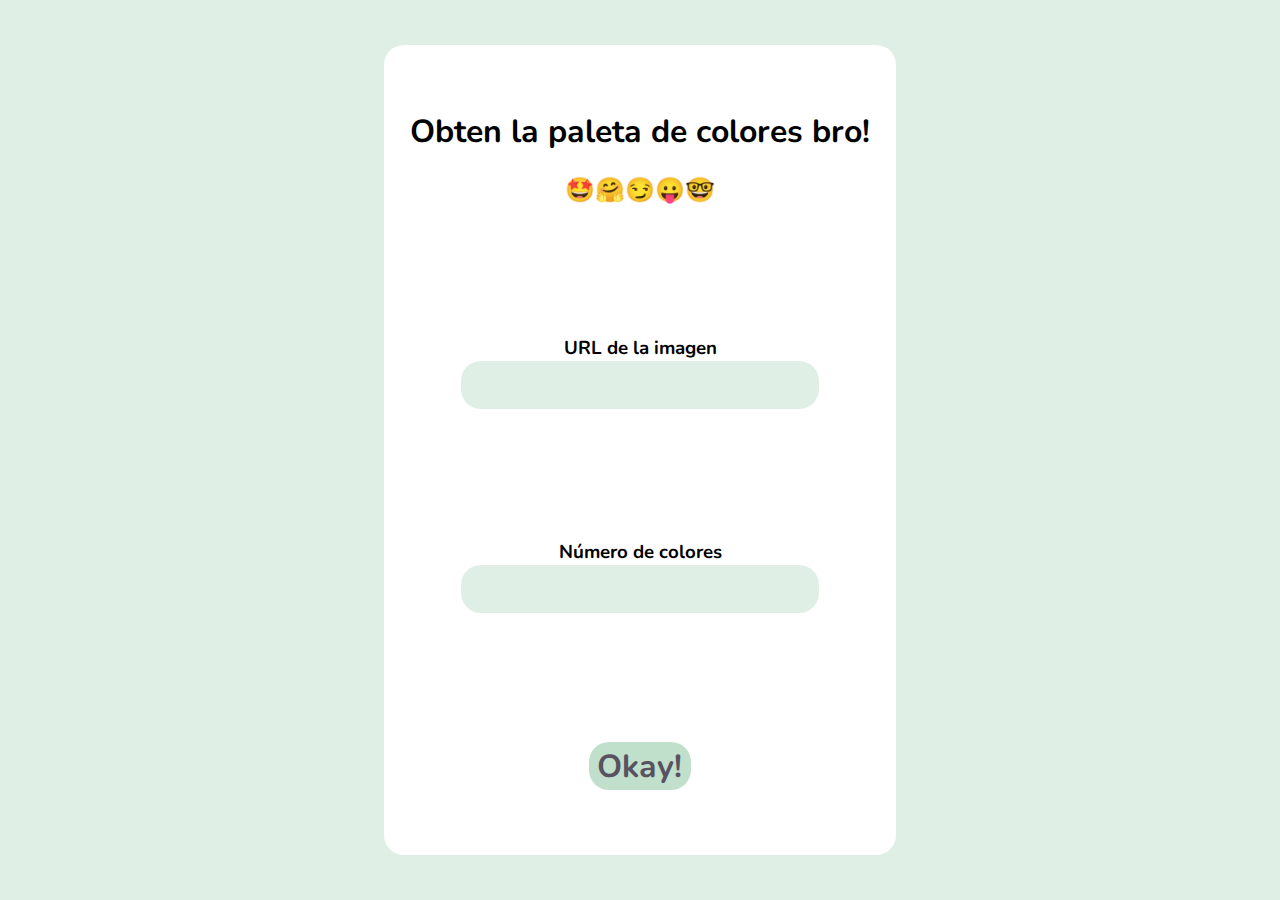
==== templates/index.html @ fef5c16c "Initial commit" ====
<!DOCTYPE html>
<html lang="en">
<head>
    <meta charset="UTF-8">
    <meta name="viewport" content="width=device-width, initial-scale=1.0">
    <title>Welcome!</title>
    <link rel="stylesheet" href="../static/css/styles.css">
</head>
<body>
    <form action="/image-process" method="POST" class="mini-container">
        <div class="text-wrapper">
            <h1>Obten la paleta de colores bro!</h1>
            <h2>🤩🤗😏😛🤓</h2>
        </div>
        <label for="image_url">
            <h3>URL de la imagen</h3>
            <input class="input" required type="text" name="image_url" >
        </label>
        <label for="n_colors">
            <h3>Número de colores</h3>
            <input class="input" required type="text" name="n_colors" >
        </label>
        <input class="input" type="submit" value="Okay!">
    </form>

    <script>
    function getRandomColor() {
        let color = []
        for (var i = 0; i < 3; i++) {
            color[i] = Math.floor(Math.random() * 255);
        }
        return color;
    }

    function setRandomColor() {
        const body = document.body;
        const inputs = document.querySelectorAll('.input');

        let color = getRandomColor();
        body.style.backgroundColor = `rgba(${color[0]},${color[1]},${color[2]}, 0.3)`;
        for(input of inputs){
            input.style.backgroundColor = `rgba(${color[0]},${color[1]},${color[2]}, 0.3)`;
        }
        inputs[inputs.length - 1].style.backgroundColor = `rgba(${color[0]},${color[1]},${color[2]}, 0.6)`

    }
    setRandomColor();
    setInterval(() => setRandomColor(), 3000);

    </script>
</body>
</html>
---- static/css/styles.css ----
@import url("https://fonts.googleapis.com/css2?family=Nunito:wght@200;300;400;600;700;800&display=swap");
* {
  padding: 0;
  margin: 0;
  font-family: 'Nunito';
  -webkit-box-sizing: border-box;
          box-sizing: border-box;
}

body {
  width: 100vw;
  height: 100vh;
  display: -webkit-box;
  display: -ms-flexbox;
  display: flex;
  -webkit-box-align: center;
      -ms-flex-align: center;
          align-items: center;
  -webkit-box-pack: center;
      -ms-flex-pack: center;
          justify-content: center;
  -webkit-transition: 500ms ease;
  transition: 500ms ease;
  background-color: #F0E5CF;
}

.mini-container {
  width: 40%;
  height: 90%;
  background: #fff;
  display: -webkit-box;
  display: -ms-flexbox;
  display: flex;
  -webkit-box-orient: vertical;
  -webkit-box-direction: normal;
      -ms-flex-direction: column;
          flex-direction: column;
  -webkit-box-align: center;
      -ms-flex-align: center;
          align-items: center;
  -ms-flex-pack: distribute;
      justify-content: space-around;
  border-radius: 20px;
  text-align: center;
}

.mini-container h1 {
  height: 4rem;
}

.mini-container label {
  width: 100%;
  display: -webkit-box;
  display: -ms-flexbox;
  display: flex;
  -webkit-box-orient: vertical;
  -webkit-box-direction: normal;
      -ms-flex-direction: column;
          flex-direction: column;
  -webkit-box-pack: center;
      -ms-flex-pack: center;
          justify-content: center;
  -webkit-box-align: center;
      -ms-flex-align: center;
          align-items: center;
}

input {
  width: 70%;
  height: 3rem;
  border: 0;
  padding: 1rem;
  outline: none;
  color: #595260;
  border-radius: 20px;
  font-size: 1.2rem;
  -webkit-transition: 500ms ease;
  transition: 500ms ease;
  text-align: center;
}

input::-webkit-input-placeholder {
  font-size: 1.2rem;
}

input:-ms-input-placeholder {
  font-size: 1.2rem;
}

input::-ms-input-placeholder {
  font-size: 1.2rem;
}

input::placeholder {
  font-size: 1.2rem;
}

input[type=submit] {
  padding: 0;
  cursor: pointer;
  font-size: 2rem;
  font-weight: bolder;
  width: 20%;
}

.container {
  width: 80%;
  height: 90%;
  display: -webkit-box;
  display: -ms-flexbox;
  display: flex;
  background-color: #fff;
  -webkit-box-orient: vertical;
  -webkit-box-direction: normal;
      -ms-flex-direction: column;
          flex-direction: column;
  -webkit-box-align: center;
      -ms-flex-align: center;
          align-items: center;
  -ms-flex-pack: distribute;
      justify-content: space-around;
  border-radius: 20px;
  -webkit-transition: 500ms ease;
  transition: 500ms ease;
  position: relative;
}

.container img {
  width: 40%;
  height: auto;
  border-radius: 20px;
  overflow: hidden;
  -o-object-fit: cover;
     object-fit: cover;
}

.container__colors {
  display: -webkit-box;
  display: -ms-flexbox;
  display: flex;
  width: 70%;
  height: 50px;
}

.container__colors--item {
  height: 100%;
  width: 20px;
  -webkit-box-flex: 1;
      -ms-flex: 1;
          flex: 1;
  margin-right: 0.7rem;
  border-radius: 20px;
  cursor: pointer;
  -webkit-transition: all 450ms ease;
  transition: all 450ms ease;
}

.container__colors--item:hover {
  -webkit-transform: scale(1.2);
          transform: scale(1.2);
}

.container .back-arrow {
  width: 50px;
  height: 50px;
  position: absolute;
  z-index: 999;
  top: 10px;
  left: 10px;
  cursor: pointer;
}

.btn {
  border-radius: 100%;
  background: #FFB344;
  width: 150px;
  height: 150px;
  color: #fff;
  font-size: 2rem;
  text-decoration: none;
  display: -webkit-box;
  display: -ms-flexbox;
  display: flex;
  -webkit-box-align: center;
      -ms-flex-align: center;
          align-items: center;
  -webkit-box-pack: center;
      -ms-flex-pack: center;
          justify-content: center;
  margin-bottom: 100px;
  -webkit-transition: 450ms ease;
  transition: 450ms ease;
}

.btn:hover {
  -webkit-transform: scale(1.4);
          transform: scale(1.4);
}
/*# sourceMappingURL=styles.css.map */
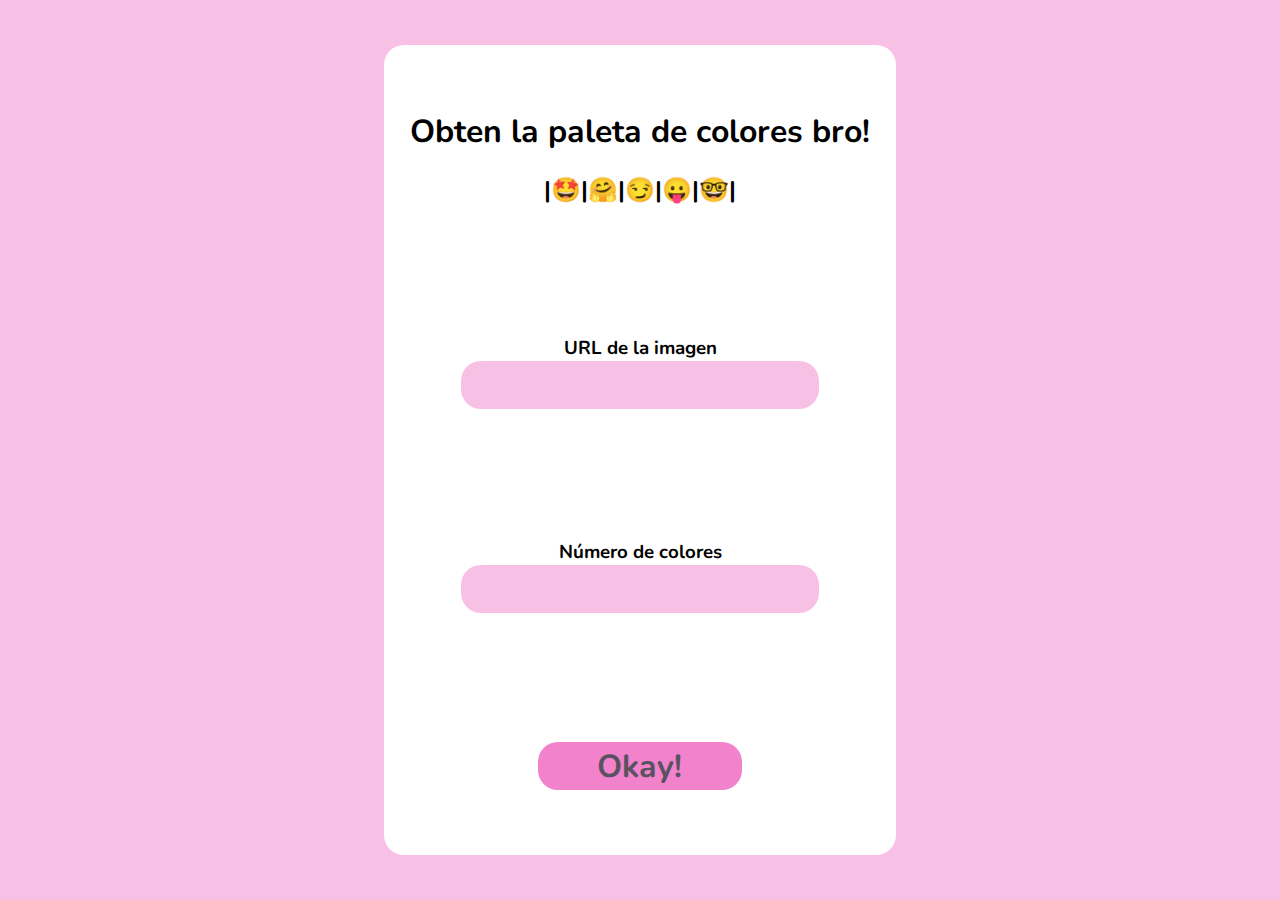
==== commit 185ed082: "Add responsitivity to the site" ====
--- a/templates/index.html
+++ b/templates/index.html
@@ -10,7 +10,7 @@
     <form action="/image-process" method="POST" class="mini-container">
         <div class="text-wrapper">
             <h1>Obten la paleta de colores bro!</h1>
-            <h2>🤩🤗😏😛🤓</h2>
+            <h2>|🤩|🤗|😏|😛|🤓|</h2>
         </div>
         <label for="image_url">
             <h3>URL de la imagen</h3>
--- a/static/css/styles.css
+++ b/static/css/styles.css
@@ -100,7 +100,12 @@
   cursor: pointer;
   font-size: 2rem;
   font-weight: bolder;
-  width: 20%;
+  width: 40%;
+}
+
+input[type=submit]:hover {
+  -webkit-transform: scale(1.2);
+          transform: scale(1.2);
 }
 
 .container {
@@ -165,7 +170,7 @@
   height: 50px;
   position: absolute;
   z-index: 999;
-  top: 10px;
+  top: 16px;
   left: 10px;
   cursor: pointer;
 }
@@ -196,4 +201,49 @@
   -webkit-transform: scale(1.4);
           transform: scale(1.4);
 }
+
+@media only screen and (max-width: 1200px) {
+  .mini-container {
+    padding: 1rem;
+  }
+  .mini-container h2 {
+    margin-top: 30px;
+  }
+}
+
+@media only screen and (max-width: 700px) {
+  .mini-container {
+    width: 100%;
+    height: 100%;
+    border-radius: 0;
+    padding: 1rem;
+  }
+  .mini-container h2 {
+    margin-top: 30px;
+  }
+  .mini-container[type=submit] {
+    width: 50%;
+  }
+}
+
+@media only screen and (max-width: 900px) {
+  .container {
+    width: 100%;
+    height: 100%;
+    border-radius: 0;
+    -webkit-box-pack: center;
+        -ms-flex-pack: center;
+            justify-content: center;
+    -webkit-box-align: center;
+        -ms-flex-align: center;
+            align-items: center;
+  }
+  .container img {
+    margin-bottom: 2rem;
+    width: 80%;
+  }
+  .container__colors {
+    width: 90%;
+  }
+}
 /*# sourceMappingURL=styles.css.map */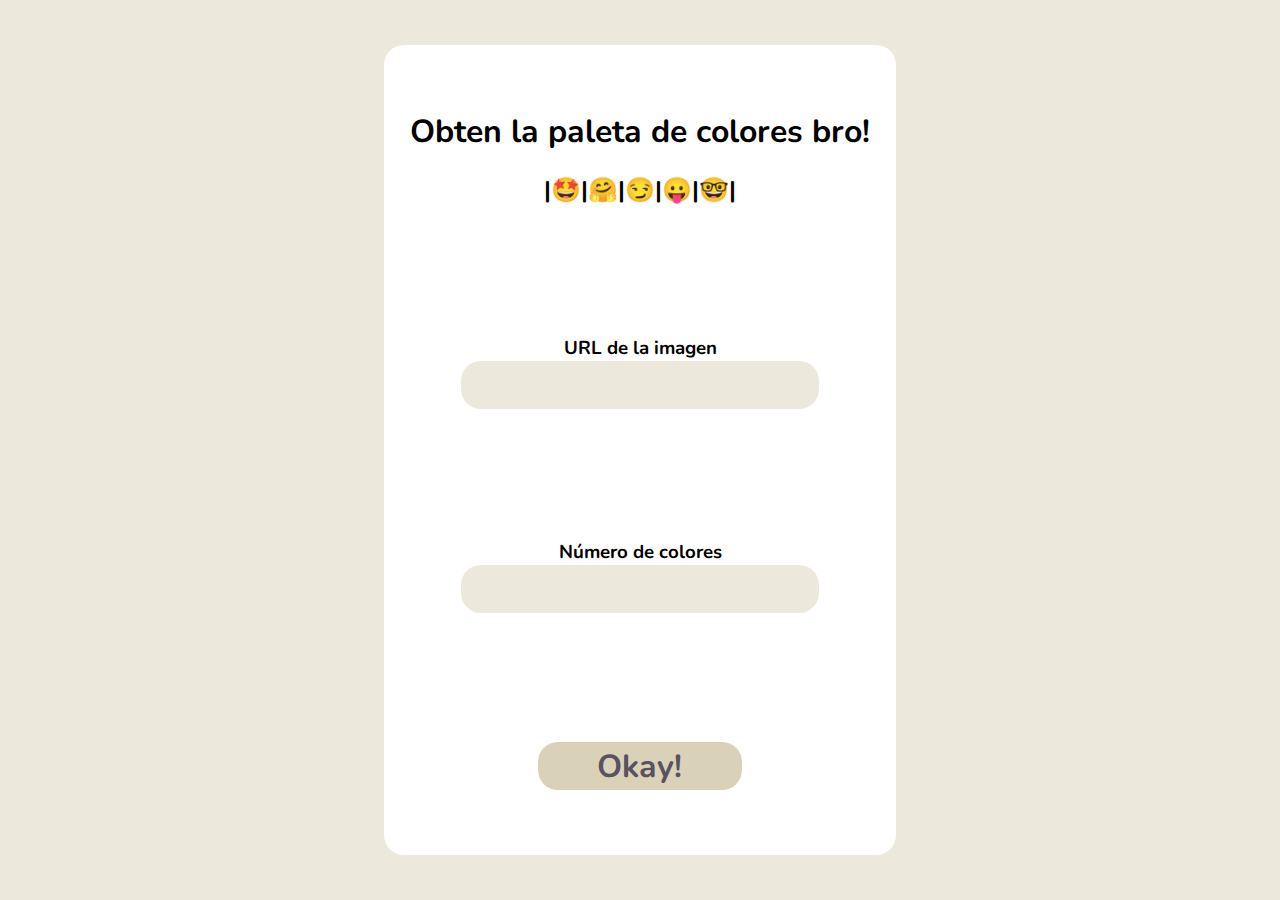
==== commit 724a63b5: "Fix template" ====
--- a/templates/index.html
+++ b/templates/index.html
@@ -1,52 +1,52 @@
-<!DOCTYPE html>
-<html lang="en">
-<head>
-    <meta charset="UTF-8">
-    <meta name="viewport" content="width=device-width, initial-scale=1.0">
-    <title>Welcome!</title>
-    <link rel="stylesheet" href="../static/css/styles.css">
-</head>
-<body>
-    <form action="/image-process" method="POST" class="mini-container">
-        <div class="text-wrapper">
-            <h1>Obten la paleta de colores bro!</h1>
-            <h2>|🤩|🤗|😏|😛|🤓|</h2>
-        </div>
-        <label for="image_url">
-            <h3>URL de la imagen</h3>
-            <input class="input" required type="text" name="image_url" >
-        </label>
-        <label for="n_colors">
-            <h3>Número de colores</h3>
-            <input class="input" required type="text" name="n_colors" >
-        </label>
-        <input class="input" type="submit" value="Okay!">
-    </form>
-
-    <script>
-    function getRandomColor() {
-        let color = []
-        for (var i = 0; i < 3; i++) {
-            color[i] = Math.floor(Math.random() * 255);
-        }
-        return color;
-    }
-
-    function setRandomColor() {
-        const body = document.body;
-        const inputs = document.querySelectorAll('.input');
-
-        let color = getRandomColor();
-        body.style.backgroundColor = `rgba(${color[0]},${color[1]},${color[2]}, 0.3)`;
-        for(input of inputs){
-            input.style.backgroundColor = `rgba(${color[0]},${color[1]},${color[2]}, 0.3)`;
-        }
-        inputs[inputs.length - 1].style.backgroundColor = `rgba(${color[0]},${color[1]},${color[2]}, 0.6)`
-
-    }
-    setRandomColor();
-    setInterval(() => setRandomColor(), 3000);
-
-    </script>
-</body>
+<!DOCTYPE html>
+<html lang="en">
+<head>
+    <meta charset="UTF-8">
+    <meta name="viewport" content="width=device-width, initial-scale=1.0">
+    <title>Welcome!</title>
+    <link rel="stylesheet" href="../static/css/styles.css">
+</head>
+<body>
+    <form action="/image-process" method="POST" class="mini-container">
+        <div class="text-wrapper">
+            <h1>Obten la paleta de colores bro!</h1>
+            <h2>|🤩|🤗|😏|😛|🤓|</h2>
+        </div>
+        <label for="image_url">
+            <h3>URL de la imagen</h3>
+            <input class="input" required type="text" name="image_url" >
+        </label>
+        <label for="n_colors">
+            <h3>Número de colores</h3>
+            <input class="input" required type="text" name="n_colors" >
+        </label>
+        <input class="input" type="submit" value="Okay!">
+    </form>
+
+    <script>
+    function getRandomColor() {
+        let color = []
+        for (var i = 0; i < 3; i++) {
+            color[i] = Math.floor(Math.random() * 255);
+        }
+        return color;
+    }
+
+    function setRandomColor() {
+        const body = document.body;
+        const inputs = document.querySelectorAll('.input');
+
+        let color = getRandomColor();
+        body.style.backgroundColor = `rgba(${color[0]},${color[1]},${color[2]}, 0.3)`;
+        for(input of inputs){
+            input.style.backgroundColor = `rgba(${color[0]},${color[1]},${color[2]}, 0.3)`;
+        }
+        inputs[inputs.length - 1].style.backgroundColor = `rgba(${color[0]},${color[1]},${color[2]}, 0.6)`
+
+    }
+    setRandomColor();
+    setInterval(() => setRandomColor(), 3000);
+
+    </script>
+</body>
 </html>--- a/static/css/styles.css
+++ b/static/css/styles.css
@@ -1,249 +1,247 @@
-@import url("https://fonts.googleapis.com/css2?family=Nunito:wght@200;300;400;600;700;800&display=swap");
-* {
-  padding: 0;
-  margin: 0;
-  font-family: 'Nunito';
-  -webkit-box-sizing: border-box;
-          box-sizing: border-box;
-}
-
-body {
-  width: 100vw;
-  height: 100vh;
-  display: -webkit-box;
-  display: -ms-flexbox;
-  display: flex;
-  -webkit-box-align: center;
-      -ms-flex-align: center;
-          align-items: center;
-  -webkit-box-pack: center;
-      -ms-flex-pack: center;
-          justify-content: center;
-  -webkit-transition: 500ms ease;
-  transition: 500ms ease;
-  background-color: #F0E5CF;
-}
-
-.mini-container {
-  width: 40%;
-  height: 90%;
-  background: #fff;
-  display: -webkit-box;
-  display: -ms-flexbox;
-  display: flex;
-  -webkit-box-orient: vertical;
-  -webkit-box-direction: normal;
-      -ms-flex-direction: column;
-          flex-direction: column;
-  -webkit-box-align: center;
-      -ms-flex-align: center;
-          align-items: center;
-  -ms-flex-pack: distribute;
-      justify-content: space-around;
-  border-radius: 20px;
-  text-align: center;
-}
-
-.mini-container h1 {
-  height: 4rem;
-}
-
-.mini-container label {
-  width: 100%;
-  display: -webkit-box;
-  display: -ms-flexbox;
-  display: flex;
-  -webkit-box-orient: vertical;
-  -webkit-box-direction: normal;
-      -ms-flex-direction: column;
-          flex-direction: column;
-  -webkit-box-pack: center;
-      -ms-flex-pack: center;
-          justify-content: center;
-  -webkit-box-align: center;
-      -ms-flex-align: center;
-          align-items: center;
-}
-
-input {
-  width: 70%;
-  height: 3rem;
-  border: 0;
-  padding: 1rem;
-  outline: none;
-  color: #595260;
-  border-radius: 20px;
-  font-size: 1.2rem;
-  -webkit-transition: 500ms ease;
-  transition: 500ms ease;
-  text-align: center;
-}
-
-input::-webkit-input-placeholder {
-  font-size: 1.2rem;
-}
-
-input:-ms-input-placeholder {
-  font-size: 1.2rem;
-}
-
-input::-ms-input-placeholder {
-  font-size: 1.2rem;
-}
-
-input::placeholder {
-  font-size: 1.2rem;
-}
-
-input[type=submit] {
-  padding: 0;
-  cursor: pointer;
-  font-size: 2rem;
-  font-weight: bolder;
-  width: 40%;
-}
-
-input[type=submit]:hover {
-  -webkit-transform: scale(1.2);
-          transform: scale(1.2);
-}
-
-.container {
-  width: 80%;
-  height: 90%;
-  display: -webkit-box;
-  display: -ms-flexbox;
-  display: flex;
-  background-color: #fff;
-  -webkit-box-orient: vertical;
-  -webkit-box-direction: normal;
-      -ms-flex-direction: column;
-          flex-direction: column;
-  -webkit-box-align: center;
-      -ms-flex-align: center;
-          align-items: center;
-  -ms-flex-pack: distribute;
-      justify-content: space-around;
-  border-radius: 20px;
-  -webkit-transition: 500ms ease;
-  transition: 500ms ease;
-  position: relative;
-}
-
-.container img {
-  width: 40%;
-  height: auto;
-  border-radius: 20px;
-  overflow: hidden;
-  -o-object-fit: cover;
-     object-fit: cover;
-}
-
-.container__colors {
-  display: -webkit-box;
-  display: -ms-flexbox;
-  display: flex;
-  width: 70%;
-  height: 50px;
-}
-
-.container__colors--item {
-  height: 100%;
-  width: 20px;
-  -webkit-box-flex: 1;
-      -ms-flex: 1;
-          flex: 1;
-  margin-right: 0.7rem;
-  border-radius: 20px;
-  cursor: pointer;
-  -webkit-transition: all 450ms ease;
-  transition: all 450ms ease;
-}
-
-.container__colors--item:hover {
-  -webkit-transform: scale(1.2);
-          transform: scale(1.2);
-}
-
-.container .back-arrow {
-  width: 50px;
-  height: 50px;
-  position: absolute;
-  z-index: 999;
-  top: 16px;
-  left: 10px;
-  cursor: pointer;
-}
-
-.btn {
-  border-radius: 100%;
-  background: #FFB344;
-  width: 150px;
-  height: 150px;
-  color: #fff;
-  font-size: 2rem;
-  text-decoration: none;
-  display: -webkit-box;
-  display: -ms-flexbox;
-  display: flex;
-  -webkit-box-align: center;
-      -ms-flex-align: center;
-          align-items: center;
-  -webkit-box-pack: center;
-      -ms-flex-pack: center;
-          justify-content: center;
-  margin-bottom: 100px;
-  -webkit-transition: 450ms ease;
-  transition: 450ms ease;
-}
-
-.btn:hover {
-  -webkit-transform: scale(1.4);
-          transform: scale(1.4);
-}
-
-@media only screen and (max-width: 1200px) {
-  .mini-container {
-    padding: 1rem;
-  }
-  .mini-container h2 {
-    margin-top: 30px;
-  }
-}
-
-@media only screen and (max-width: 700px) {
-  .mini-container {
-    width: 100%;
-    height: 100%;
-    border-radius: 0;
-    padding: 1rem;
-  }
-  .mini-container h2 {
-    margin-top: 30px;
-  }
-  .mini-container[type=submit] {
-    width: 50%;
-  }
-}
-
-@media only screen and (max-width: 900px) {
-  .container {
-    width: 100%;
-    height: 100%;
-    border-radius: 0;
-    -webkit-box-pack: center;
-        -ms-flex-pack: center;
-            justify-content: center;
-    -webkit-box-align: center;
-        -ms-flex-align: center;
-            align-items: center;
-  }
-  .container img {
-    margin-bottom: 2rem;
-    width: 80%;
-  }
-  .container__colors {
-    width: 90%;
-  }
-}
+@import url("https://fonts.googleapis.com/css2?family=Nunito:wght@200;300;400;600;700;800&display=swap");
+* {
+  padding: 0;
+  margin: 0;
+  font-family: 'Nunito';
+  -webkit-box-sizing: border-box;
+          box-sizing: border-box;
+}
+
+body {
+  width: 100vw;
+  height: 100vh;
+  display: -webkit-box;
+  display: -ms-flexbox;
+  display: flex;
+  -webkit-box-align: center;
+      -ms-flex-align: center;
+          align-items: center;
+  -webkit-box-pack: center;
+      -ms-flex-pack: center;
+          justify-content: center;
+  -webkit-transition: 500ms ease;
+  transition: 500ms ease;
+  background-color: #F0E5CF;
+}
+
+.mini-container {
+  width: 40%;
+  height: 90%;
+  background: #fff;
+  display: -webkit-box;
+  display: -ms-flexbox;
+  display: flex;
+  -webkit-box-orient: vertical;
+  -webkit-box-direction: normal;
+      -ms-flex-direction: column;
+          flex-direction: column;
+  -webkit-box-align: center;
+      -ms-flex-align: center;
+          align-items: center;
+  -ms-flex-pack: distribute;
+      justify-content: space-around;
+  border-radius: 20px;
+  text-align: center;
+}
+
+.mini-container h1 {
+  height: 4rem;
+}
+
+.mini-container label {
+  width: 100%;
+  display: -webkit-box;
+  display: -ms-flexbox;
+  display: flex;
+  -webkit-box-orient: vertical;
+  -webkit-box-direction: normal;
+      -ms-flex-direction: column;
+          flex-direction: column;
+  -webkit-box-pack: center;
+      -ms-flex-pack: center;
+          justify-content: center;
+  -webkit-box-align: center;
+      -ms-flex-align: center;
+          align-items: center;
+}
+
+input {
+  width: 70%;
+  height: 3rem;
+  border: 0;
+  padding: 1rem;
+  outline: none;
+  color: #595260;
+  border-radius: 20px;
+  font-size: 1.2rem;
+  -webkit-transition: 500ms ease;
+  transition: 500ms ease;
+  text-align: center;
+}
+
+input::-webkit-input-placeholder {
+  font-size: 1.2rem;
+}
+
+input:-ms-input-placeholder {
+  font-size: 1.2rem;
+}
+
+input::-ms-input-placeholder {
+  font-size: 1.2rem;
+}
+
+input::placeholder {
+  font-size: 1.2rem;
+}
+
+input[type=submit] {
+  padding: 0;
+  cursor: pointer;
+  font-size: 2rem;
+  font-weight: bolder;
+  width: 40%;
+}
+
+input[type=submit]:hover {
+  -webkit-transform: scale(1.2);
+          transform: scale(1.2);
+}
+
+.container {
+  width: 80%;
+  height: 90%;
+  display: -webkit-box;
+  display: -ms-flexbox;
+  display: flex;
+  -webkit-box-orient: vertical;
+  -webkit-box-direction: normal;
+      -ms-flex-direction: column;
+          flex-direction: column;
+  -webkit-box-align: center;
+      -ms-flex-align: center;
+          align-items: center;
+  -ms-flex-pack: distribute;
+      justify-content: space-around;
+  border-radius: 20px;
+  -webkit-transition: 500ms ease;
+  transition: 500ms ease;
+  position: relative;
+  padding: 0 1rem;
+}
+
+.container img {
+  width: 40%;
+  height: auto;
+  border-radius: 20px;
+  overflow: hidden;
+  -o-object-fit: cover;
+     object-fit: cover;
+}
+
+.container__colors {
+  display: -webkit-box;
+  display: -ms-flexbox;
+  display: flex;
+  width: 100%;
+  height: 50px;
+}
+
+.container__colors--item {
+  height: 100%;
+  width: 20px;
+  margin-right: 0.7rem;
+  border-radius: 20px;
+  cursor: pointer;
+  background: white;
+  -webkit-transition: all 450ms ease;
+  transition: all 450ms ease;
+}
+
+.container__colors--item:hover {
+  -webkit-transform: scale(1.1);
+          transform: scale(1.1);
+}
+
+.container .back-arrow {
+  width: 50px;
+  height: 50px;
+  position: absolute;
+  z-index: 999;
+  top: 16px;
+  left: 10px;
+  cursor: pointer;
+}
+
+.btn {
+  border-radius: 100%;
+  background: #FFB344;
+  width: 150px;
+  height: 150px;
+  color: #fff;
+  font-size: 2rem;
+  text-decoration: none;
+  display: -webkit-box;
+  display: -ms-flexbox;
+  display: flex;
+  -webkit-box-align: center;
+      -ms-flex-align: center;
+          align-items: center;
+  -webkit-box-pack: center;
+      -ms-flex-pack: center;
+          justify-content: center;
+  margin-bottom: 100px;
+  -webkit-transition: 450ms ease;
+  transition: 450ms ease;
+}
+
+.btn:hover {
+  -webkit-transform: scale(1.2);
+          transform: scale(1.2);
+}
+
+@media only screen and (max-width: 1200px) {
+  .mini-container {
+    padding: 1rem;
+  }
+  .mini-container h2 {
+    margin-top: 30px;
+  }
+}
+
+@media only screen and (max-width: 700px) {
+  .mini-container {
+    width: 100%;
+    height: 100%;
+    border-radius: 0;
+    padding: 1rem;
+  }
+  .mini-container h2 {
+    margin-top: 30px;
+  }
+  .mini-container[type=submit] {
+    width: 50%;
+  }
+}
+
+@media only screen and (max-width: 900px) {
+  .container {
+    width: 100%;
+    height: 100%;
+    border-radius: 0;
+    -webkit-box-pack: center;
+        -ms-flex-pack: center;
+            justify-content: center;
+    -webkit-box-align: center;
+        -ms-flex-align: center;
+            align-items: center;
+  }
+  .container img {
+    margin-bottom: 2rem;
+    width: 80%;
+  }
+  .container__colors {
+    width: 90%;
+  }
+}
 /*# sourceMappingURL=styles.css.map */